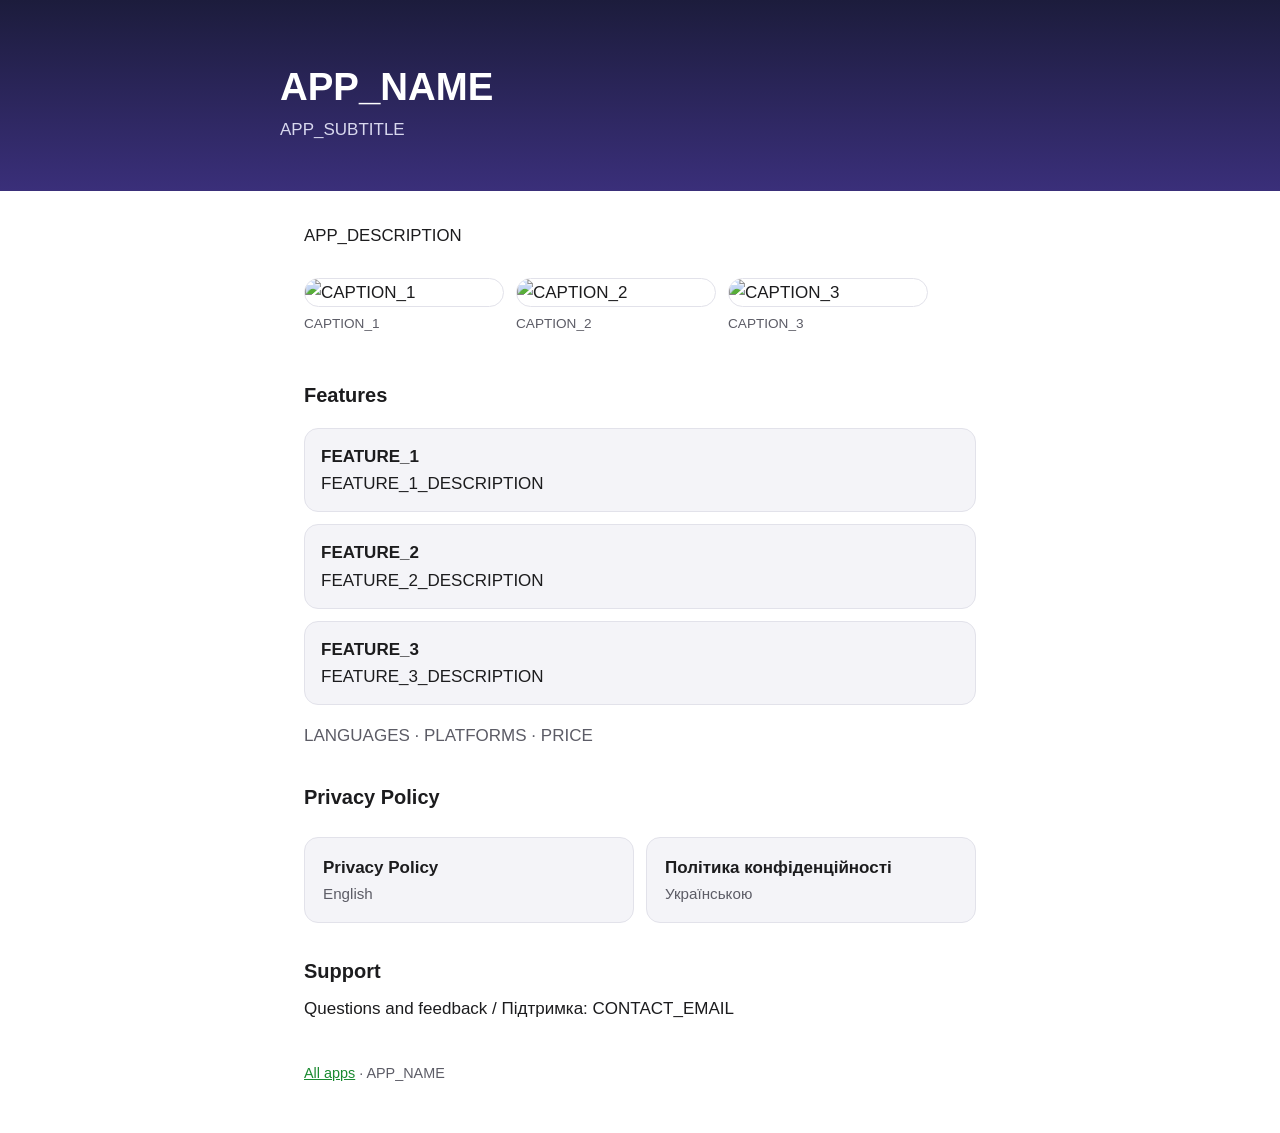
==== _template/index.html @ a74d0e45 "Add Debit Credit pages and app template Per-app folders with privacy policy, presentation page, App " ====
<!DOCTYPE html>
<html lang="en">
<head>
<meta charset="utf-8">
<meta name="viewport" content="width=device-width, initial-scale=1">
<meta name="color-scheme" content="light dark">
<title>APP_NAME</title>
<meta name="description" content="APP_SUBTITLE">
<link rel="icon" href="icon/icon.svg" type="image/svg+xml">
<link rel="stylesheet" href="style.css">
</head>
<body>
<header class="band">
  <div class="inner">
    <h1>APP_NAME</h1>
    <p>APP_SUBTITLE</p>
  </div>
</header>
<main>
  <p class="intro">APP_DESCRIPTION</p>

  <div class="shots" aria-label="Screenshots">
    <figure><img src="screenshots/web/en/1.jpg" alt="CAPTION_1" loading="lazy"><figcaption>CAPTION_1</figcaption></figure>
    <figure><img src="screenshots/web/en/2.jpg" alt="CAPTION_2" loading="lazy"><figcaption>CAPTION_2</figcaption></figure>
    <figure><img src="screenshots/web/en/3.jpg" alt="CAPTION_3" loading="lazy"><figcaption>CAPTION_3</figcaption></figure>
  </div>

  <h2>Features</h2>
  <ul class="features">
    <li><strong>FEATURE_1</strong>FEATURE_1_DESCRIPTION</li>
    <li><strong>FEATURE_2</strong>FEATURE_2_DESCRIPTION</li>
    <li><strong>FEATURE_3</strong>FEATURE_3_DESCRIPTION</li>
  </ul>
  <p class="platforms">LANGUAGES · PLATFORMS · PRICE</p>

  <h2>Privacy Policy</h2>
  <div class="cards">
    <a class="card" href="privacy-en.html">Privacy Policy<span>English</span></a>
    <a class="card" href="privacy.html">Політика конфіденційності<span>Українською</span></a>
  </div>

  <h2>Support</h2>
  <p>Questions and feedback / Підтримка: CONTACT_EMAIL</p>
</main>
<footer><a href="../">All apps</a> · APP_NAME</footer>
</body>
</html>
---- _template/style.css ----
:root {
  --bg: #ffffff;
  --text: #1c1c1e;
  --muted: #5c5c66;
  --link: #1a8a30;
  --card: #f4f4f8;
  --rule: #e2e2ea;
  --band-from: #1c1c3c;
  --band-to: #3a2f7a;
}
@media (prefers-color-scheme: dark) {
  :root {
    --bg: #101018;
    --text: #ececf2;
    --muted: #a0a0b0;
    --link: #32d74b;
    --card: #1a1a2a;
    --rule: #2e2e50;
  }
}
* { box-sizing: border-box; }
body {
  margin: 0;
  background: var(--bg);
  color: var(--text);
  font: 17px/1.6 -apple-system, BlinkMacSystemFont, "Segoe UI", Roboto, Helvetica, Arial, sans-serif;
  -webkit-text-size-adjust: 100%;
}
header.band {
  background: linear-gradient(180deg, var(--band-from), var(--band-to));
  color: #ffffff;
  padding: 40px 16px 32px;
}
header.band .inner, main, footer { max-width: 720px; margin: 0 auto; }
header.band h1 { margin: 0 0 6px; font-size: 1.8rem; line-height: 1.2; }
header.band p { margin: 0; color: #d8d8ee; }
header.band .accent { color: #32d74b; }
main { padding: 24px 16px 8px; }
h2 { font-size: 1.25rem; margin: 2rem 0 0.5rem; }
p, li { margin: 0.5rem 0; }
ul { padding-left: 1.25rem; }
a { color: var(--link); }
a:focus-visible { outline: 2px solid var(--link); outline-offset: 2px; }
.updated { color: var(--muted); font-size: 0.95rem; }
.lang { margin-top: 1rem; font-size: 0.95rem; }
.lang a { color: #32d74b; }
.cards { display: grid; gap: 12px; margin: 1.5rem 0; }
.card {
  display: block;
  background: var(--card);
  border: 1px solid var(--rule);
  border-radius: 14px;
  padding: 16px 18px;
  text-decoration: none;
  color: var(--text);
  font-weight: 600;
}
.card span { display: block; color: var(--muted); font-weight: 400; font-size: 0.95rem; }
footer { padding: 24px 16px 48px; color: var(--muted); font-size: 0.9rem; }
@media (min-width: 640px) {
  header.band { padding: 64px 24px 48px; }
  header.band h1 { font-size: 2.4rem; }
  main, footer { padding-left: 24px; padding-right: 24px; }
  .cards { grid-template-columns: 1fr 1fr; }
}

/* Presentation page */
.intro { font-size: 1.05rem; }
.shots {
  display: flex; gap: 12px; overflow-x: auto; scroll-snap-type: x mandatory;
  padding: 4px 0 12px; margin: 1.5rem 0;
}
.shots figure { flex: 0 0 200px; margin: 0; scroll-snap-align: start; }
.shots img { width: 100%; height: auto; border-radius: 18px; border: 1px solid var(--rule); display: block; }
.shots figcaption { color: var(--muted); font-size: 0.85rem; margin-top: 6px; }
.features { list-style: none; padding: 0; display: grid; gap: 12px; }
.features li { background: var(--card); border: 1px solid var(--rule); border-radius: 14px; padding: 14px 16px; margin: 0; }
.features strong { display: block; }
.platforms { color: var(--muted); }
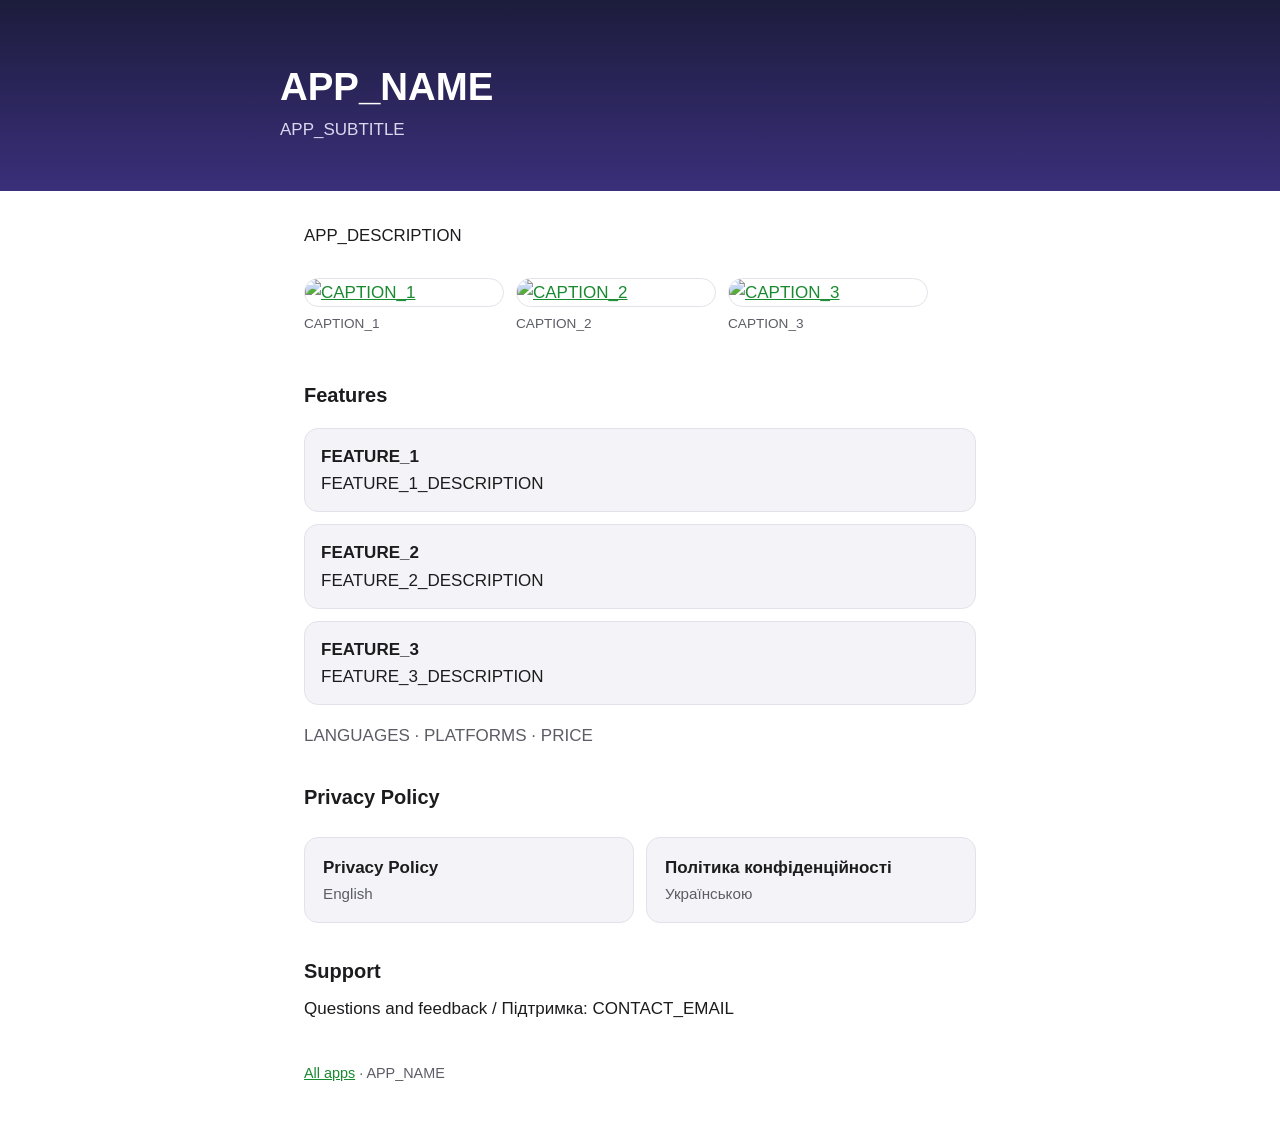
==== commit c00ffafd: "Open screenshots full size on tap Lightbox with arrows, swipe, Esc and tap-outside to close; links f" ====
--- a/_template/index.html
+++ b/_template/index.html
@@ -20,9 +20,9 @@
   <p class="intro">APP_DESCRIPTION</p>
 
   <div class="shots" aria-label="Screenshots">
-    <figure><img src="screenshots/web/en/1.jpg" alt="CAPTION_1" loading="lazy"><figcaption>CAPTION_1</figcaption></figure>
-    <figure><img src="screenshots/web/en/2.jpg" alt="CAPTION_2" loading="lazy"><figcaption>CAPTION_2</figcaption></figure>
-    <figure><img src="screenshots/web/en/3.jpg" alt="CAPTION_3" loading="lazy"><figcaption>CAPTION_3</figcaption></figure>
+    <figure><a href="screenshots/iphone/en/1.png"><img src="screenshots/web/en/1.jpg" alt="CAPTION_1" loading="lazy"></a><figcaption>CAPTION_1</figcaption></figure>
+    <figure><a href="screenshots/iphone/en/2.png"><img src="screenshots/web/en/2.jpg" alt="CAPTION_2" loading="lazy"></a><figcaption>CAPTION_2</figcaption></figure>
+    <figure><a href="screenshots/iphone/en/3.png"><img src="screenshots/web/en/3.jpg" alt="CAPTION_3" loading="lazy"></a><figcaption>CAPTION_3</figcaption></figure>
   </div>
 
   <h2>Features</h2>
@@ -43,5 +43,6 @@
   <p>Questions and feedback / Підтримка: CONTACT_EMAIL</p>
 </main>
 <footer><a href="../">All apps</a> · APP_NAME</footer>
+<script src="lightbox.js"></script>
 </body>
 </html>
--- a/_template/style.css
+++ b/_template/style.css
@@ -77,3 +77,29 @@
 .features li { background: var(--card); border: 1px solid var(--rule); border-radius: 14px; padding: 14px 16px; margin: 0; }
 .features strong { display: block; }
 .platforms { color: var(--muted); }
+
+/* Screenshot viewer */
+.shots a { display: block; cursor: zoom-in; border-radius: 18px; }
+.shots a:focus-visible { outline: 2px solid var(--link); outline-offset: 2px; }
+.lightbox {
+  border: 0; padding: 0; margin: 0; max-width: none; max-height: none;
+  width: 100vw; height: 100vh; height: 100dvh;
+  background: rgba(0, 0, 0, 0.92); color: #fff;
+}
+.lightbox[open] { display: flex; align-items: center; justify-content: center; }
+.lightbox::backdrop { background: rgba(0, 0, 0, 0.92); }
+.lightbox figure {
+  margin: 0; flex: 1; height: 100%; display: flex; flex-direction: column;
+  align-items: center; justify-content: center; padding: 48px 8px 16px; min-width: 0;
+}
+.lightbox img { max-width: 100%; max-height: calc(100% - 32px); object-fit: contain; border-radius: 16px; }
+.lightbox figcaption { margin-top: 10px; color: #d0d0d8; font-size: 0.95rem; text-align: center; white-space: pre; }
+.lightbox button {
+  background: rgba(255, 255, 255, 0.12); color: #fff; border: 0; border-radius: 50%;
+  width: 44px; height: 44px; font-size: 28px; line-height: 44px; padding: 0; cursor: pointer; flex: 0 0 auto;
+}
+.lightbox button:hover { background: rgba(255, 255, 255, 0.24); }
+.lightbox .lb-prev { margin-left: 8px; }
+.lightbox .lb-next { margin-right: 8px; }
+.lightbox .lb-close { position: absolute; top: 12px; right: 12px; }
+@media (max-width: 639px) { .lightbox .lb-prev, .lightbox .lb-next { display: none; } }
